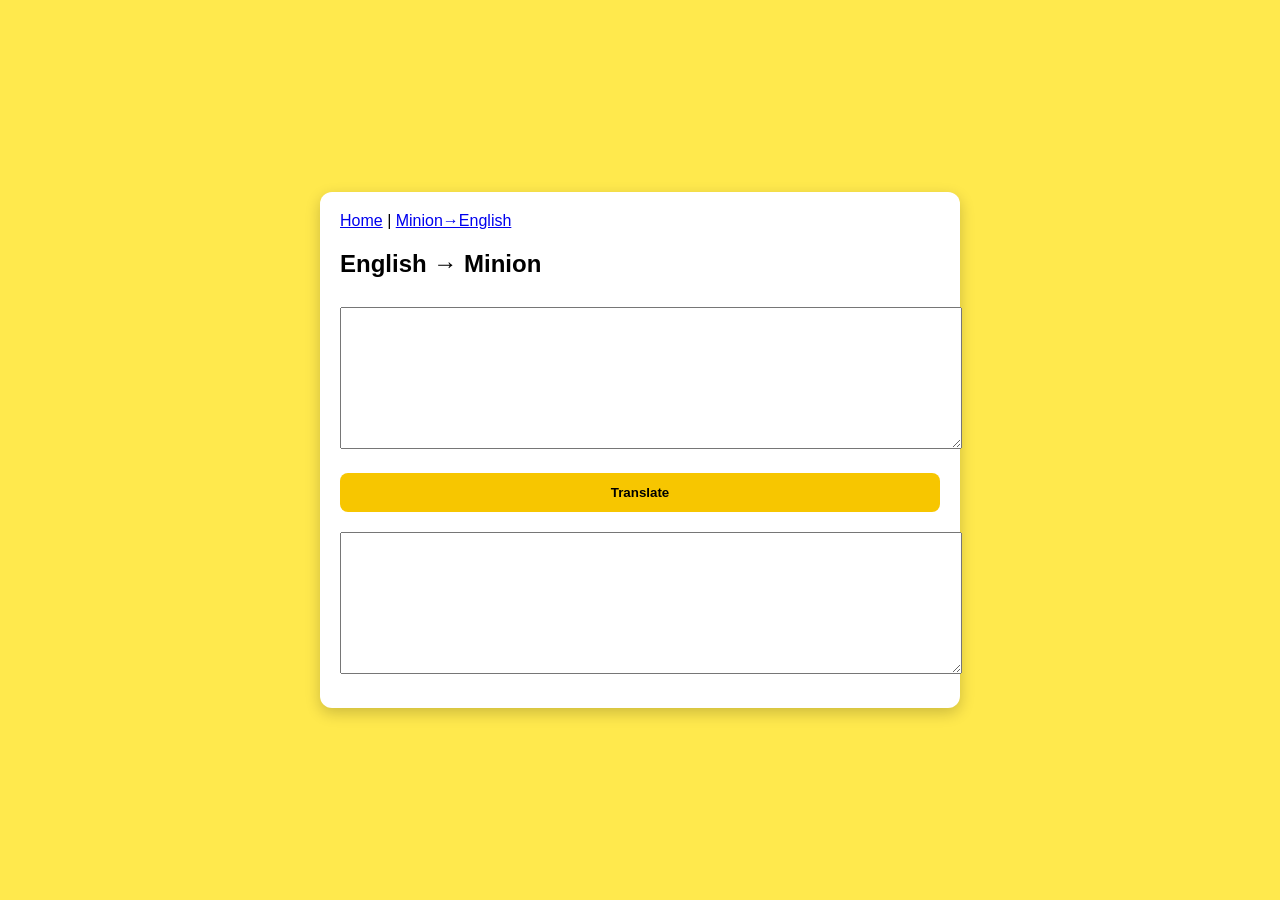
==== english.html @ 87b330a6 "Add files via upload" ====
<!DOCTYPE html><html><head><meta charset='UTF-8'><meta name='viewport' content='width=device-width,initial-scale=1'><title>English to Minion</title><link rel='stylesheet' href='style.css'></head><body><div class='container'><nav><a href='index.html'>Home</a> | <a href='minion.html'>Minion→English</a></nav><h2>English → Minion</h2><textarea id='input'></textarea><button onclick='toMinion()'>Translate</button><textarea id='output' readonly></textarea></div><script src='script.js'></script></body></html>
---- style.css ----
body{font-family:Arial;background:#ffe94d;display:flex;justify-content:center;align-items:center;height:100vh;margin:0}.container{background:#fff;padding:20px;border-radius:12px;width:90%;max-width:600px;box-shadow:0 5px 15px rgba(0,0,0,.2)}textarea{width:100%;height:120px;margin:10px 0;padding:10px}button,.btn{display:block;width:100%;padding:12px;margin:10px 0;background:#f7c600;color:#000;text-decoration:none;text-align:center;border:none;border-radius:8px;font-weight:bold;cursor:pointer}nav{margin-bottom:15px}
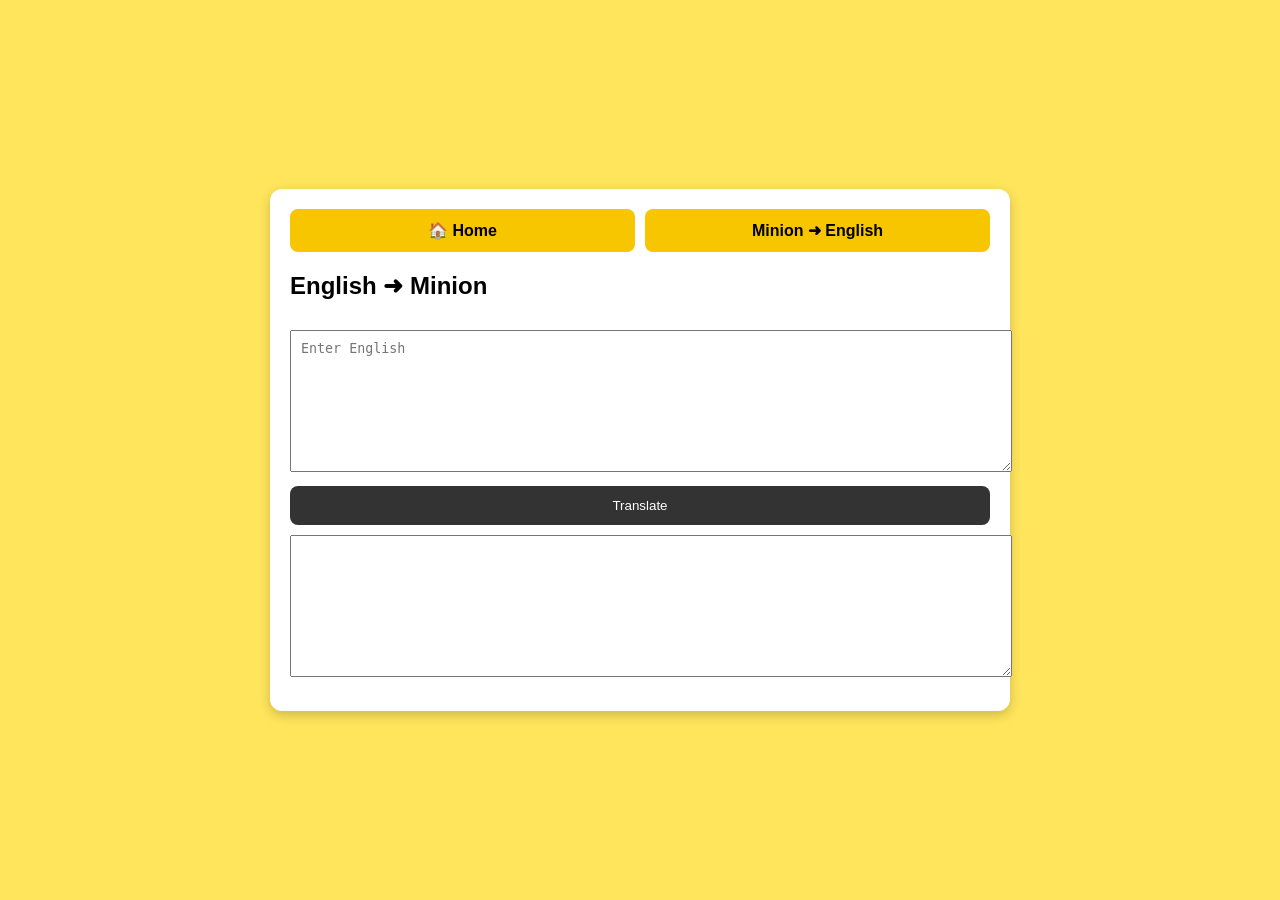
==== commit 6b21cf29: "Add files via upload" ====
--- a/english.html
+++ b/english.html
@@ -1 +1 @@
-<!DOCTYPE html><html><head><meta charset='UTF-8'><meta name='viewport' content='width=device-width,initial-scale=1'><title>English to Minion</title><link rel='stylesheet' href='style.css'></head><body><div class='container'><nav><a href='index.html'>Home</a> | <a href='minion.html'>Minion→English</a></nav><h2>English → Minion</h2><textarea id='input'></textarea><button onclick='toMinion()'>Translate</button><textarea id='output' readonly></textarea></div><script src='script.js'></script></body></html>+<!doctype html><html><head><title>English</title><link rel='stylesheet' href='style.css'></head><body><div class='card'><nav><a href='index.html'>🏠 Home</a><a href='minion.html'>Minion ➜ English</a></nav><h2>English ➜ Minion</h2><textarea id='input' placeholder='Enter English'></textarea><button onclick='toMinion()'>Translate</button><textarea id='output' readonly></textarea><script src='script.js'></script></div></body></html>
--- a/style.css
+++ b/style.css
@@ -1 +1,5 @@
-body{font-family:Arial;background:#ffe94d;display:flex;justify-content:center;align-items:center;height:100vh;margin:0}.container{background:#fff;padding:20px;border-radius:12px;width:90%;max-width:600px;box-shadow:0 5px 15px rgba(0,0,0,.2)}textarea{width:100%;height:120px;margin:10px 0;padding:10px}button,.btn{display:block;width:100%;padding:12px;margin:10px 0;background:#f7c600;color:#000;text-decoration:none;text-align:center;border:none;border-radius:8px;font-weight:bold;cursor:pointer}nav{margin-bottom:15px}+body{font-family:Arial;margin:0;background:#ffe55c;display:flex;justify-content:center;align-items:center;min-height:100vh}
+.card{background:#fff;padding:20px;border-radius:12px;max-width:700px;width:95%;box-shadow:0 4px 12px rgba(0,0,0,.2)}
+nav{display:flex;gap:10px;margin-bottom:15px}
+nav a{flex:1;text-decoration:none;background:#f7c600;color:#000;padding:12px;text-align:center;border-radius:8px;font-weight:bold}
+textarea{width:100%;height:120px;margin:10px 0;padding:10px}button{width:100%;padding:12px;background:#333;color:#fff;border:none;border-radius:8px;cursor:pointer}
